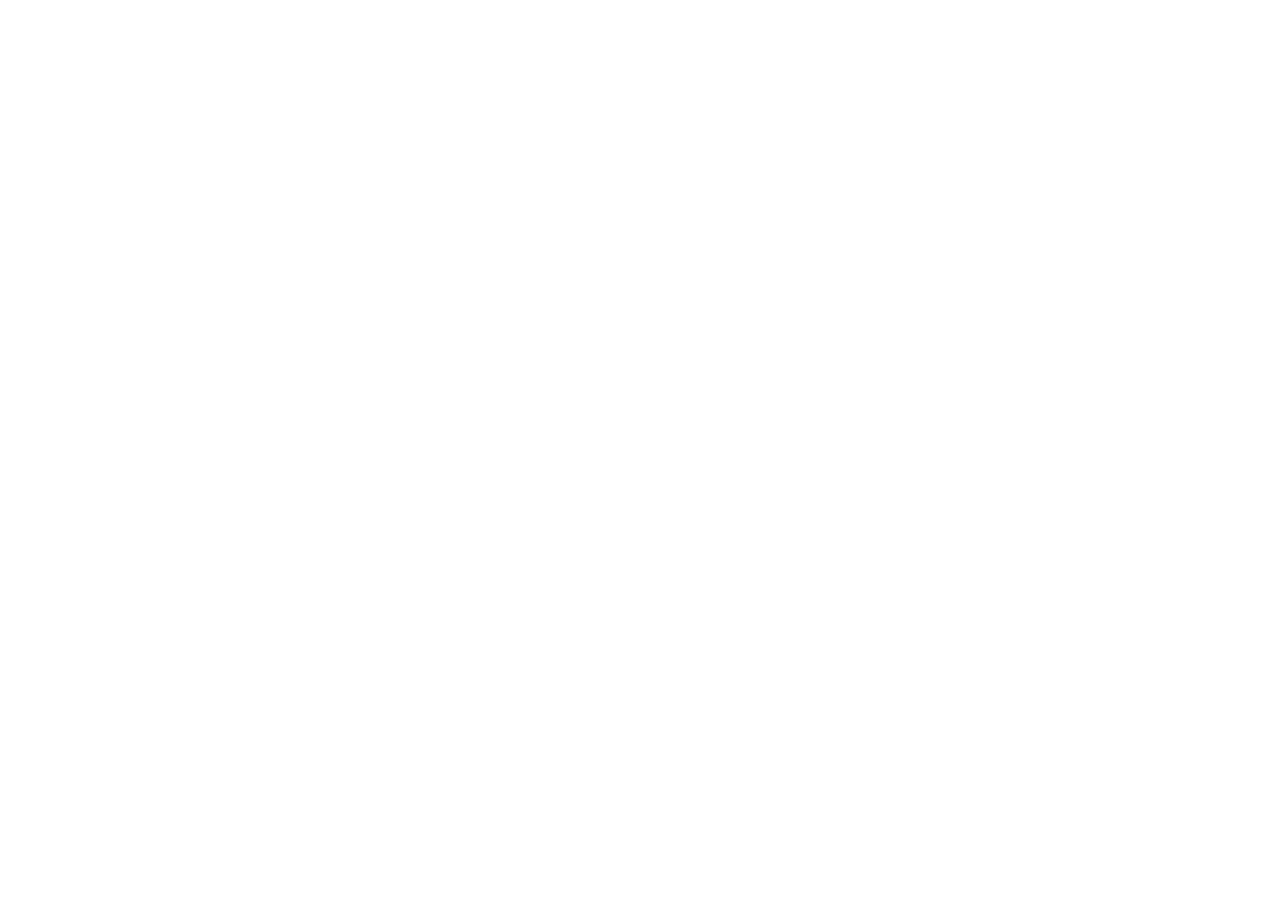
==== index.html @ 6bf263c2 "created project files" ====
<!DOCTYPE html>
<html lang="en">
  <head>
    <meta charset="UTF-8">
    <meta name="description" content="Portfolio Website">
    <meta name="viewport" content="width=device-width, initial-scale=1.0">
    <link rel="stylesheet" href="/assets/css/style.css">
    <title>WhiteTech Portfolio</title>
  </head>
<body>
</body>
</html>
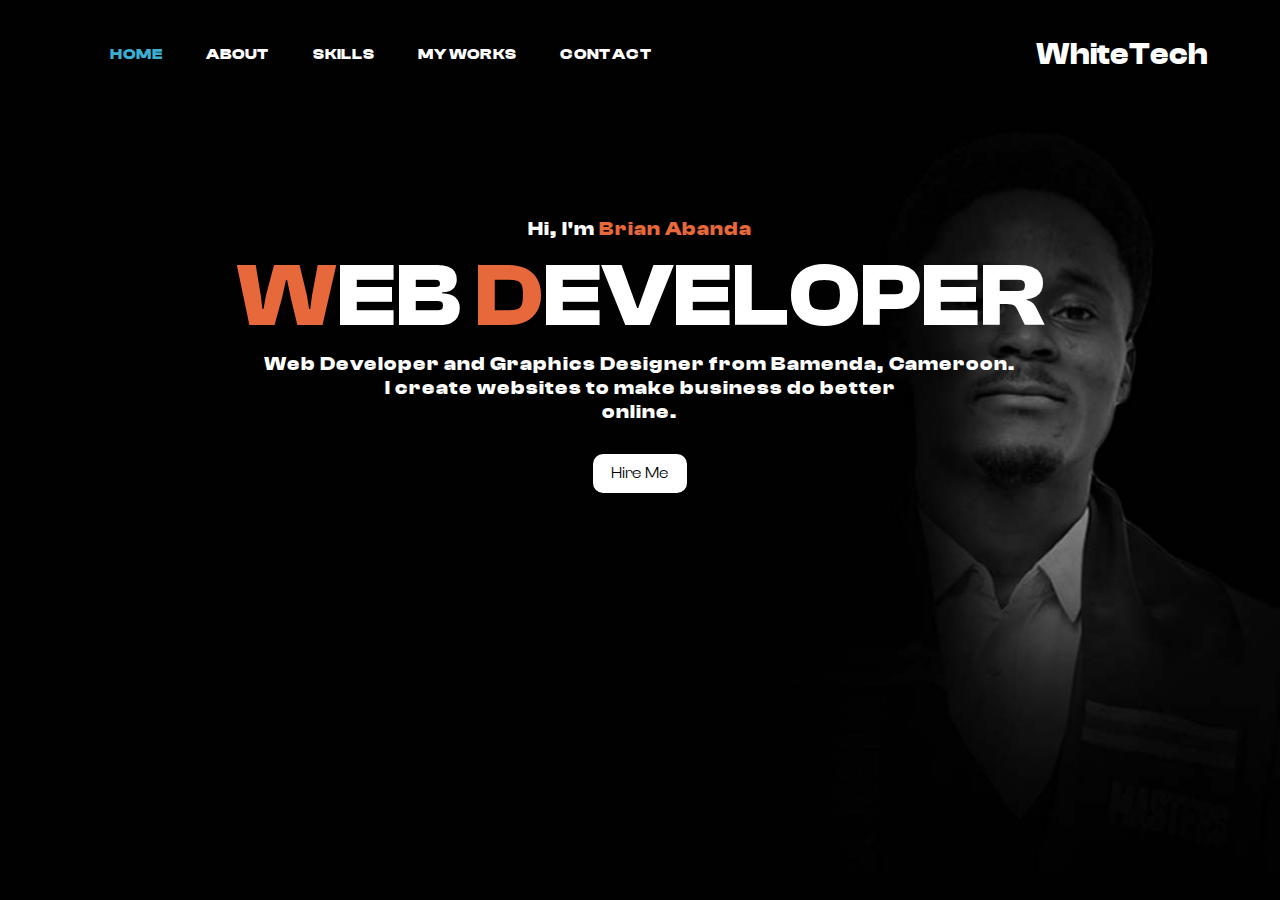
==== commit 31071659: "created hero/home_page section..... html and css" ====
--- a/index.html
+++ b/index.html
@@ -8,5 +8,35 @@
     <title>WhiteTech Portfolio</title>
   </head>
 <body>
+
+  <!--HERO SECTION -->
+  <div class="main">
+    <div class="navbar">
+      <ul>
+        <li><a href="#" class="active">HOME</a></li>
+        <li><a href="#">ABOUT</a></li>
+        <li><a href="#">SKILLS</a></li>
+        <li><a href="#">MY WORKS</a></li>
+        <li><a href="#">CONTACT</a></li>
+      </ul>
+
+      <a class="logo">WhiteTech</a>
+    </div>
+
+    <div class="info">
+      <h3>Hi, I'm <span>Brian Abanda</span></h3>
+      <h1><span>W</span>EB <span>D</span>EVELOPER</h1>
+      <h3>
+        Web Developer and Graphics Designer from Bamenda, Cameroon.
+        <br>I create websites to make business do better <br> online.
+      </h3>
+      <a href="#">Hire Me</a>
+    </div>
+
+    <!--<div class="image">
+      <img src="/assets/images/Brian.jpg" class="boy" alt="brian">
+    </div>-->
+  </div>
+  
 </body>
 </html>--- a/assets/css/style.css
+++ b/assets/css/style.css
@@ -0,0 +1,142 @@
+@import url(../css/clash-display.css);
+
+:root {
+    --c-dark: #212529;
+    --c-brand: #4e57d4;
+    --c-brand-light: #6970dd;
+    --c-brand-rgb: 78, 87, 212;
+    --c-body: #727272;
+    --font-base: "ClashDisplay", sans-serif;
+    --box-shadow: 0px 15px 25px rgb(0,0,0,0.08);
+    --transition: all 0.5s ease;
+}
+
+* {
+    padding: 0;
+    margin: 0;
+    box-sizing: border-box;
+}
+
+/* HERO SECTION */
+.main {
+    background-image: url(/assets/images/background1.jpg);
+    background-size: cover;
+    background-repeat: no-repeat;
+    width: 100%;
+    background-color: white;
+    height: 100vh;
+    position: relative;
+    font-family: var(--font-base);
+}
+
+.navbar {
+    width: 86%;
+    display: flex;
+    margin: auto;
+    padding: 15px 0;
+    align-items: center;
+    justify-content: space-between;
+}
+
+.navbar .logo {
+    width: 14%;
+    cursor: pointer;
+    /*margin-top: -3%;*/
+    margin-top: 20px;
+    color: white;
+    font-weight: bold;
+    font-size: 30px;
+}
+/*
+ul {
+    margin-top: -4%;
+}
+*/
+
+ul li {
+    list-style: none;
+    display: inline-flex;
+    padding: 10px 20px;
+    margin-top: 20px;
+}
+
+ul li a {
+    font-size: 16px;
+    font-weight: bold;
+    text-decoration: none;
+    color: rgb(255, 255, 255);
+    /*margin-top: -3%;*/
+    transition: var(--transition);
+}
+
+ul li a.active {
+    color: rgb(59, 174, 209);
+}
+
+ul li a:hover:not(.active) {
+    color: rgb(230, 104, 59);
+}
+
+/* INFO */
+
+.info {
+    /*margin-left: 7%;
+    margin-top: 10%;*/
+   text-align: center;
+    align-items: center;
+    margin-top: 10%;
+}
+
+.info h1 {
+    font-size: 90px;
+    color: rgb(255, 255, 255);
+}
+
+.info h3 {
+    font-size: 20px;
+    letter-spacing: 1px;
+    line-height: 24px;
+    color: white;
+}
+
+.info span {
+    color: rgb(230, 104, 59);
+}
+
+.info a {
+    text-decoration: none;
+    color: #000000;
+    background-color: rgb(255, 255, 255);
+    margin: 30px 0;
+    padding: 10px 18px;
+    border-radius: 10px;
+    display: inline-block;
+    transition: var(--transition);
+}
+
+.info a:hover {
+    background-color: rgb(59, 174, 209);
+    color: white;
+}
+/*
+.image {
+    width: 25%;
+    height: 50%;
+    position: absolute;
+    right: 100px;
+    bottom: 15%;
+}
+
+.image img {
+    position: absolute;
+    height: 140%;
+    left: 40%;
+    transform: translate(-60%);
+    bottom: 0;
+    transition: left 2s ease;
+}
+
+.image:hover .boy {
+    left: 50%;
+}
+*/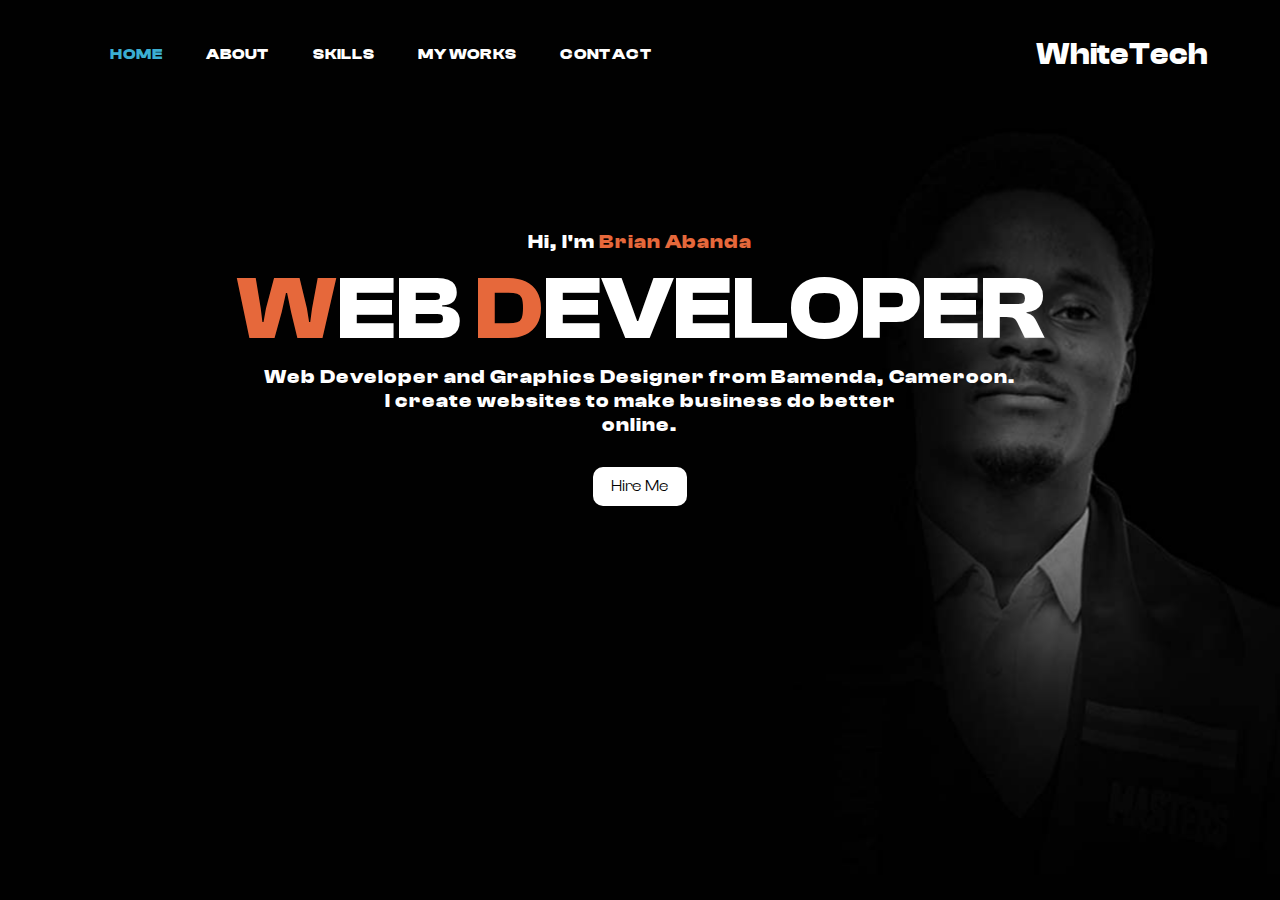
==== commit e36473bf: "added about html and css page and also modified the home page" ====
--- a/index.html
+++ b/index.html
@@ -4,7 +4,7 @@
     <meta charset="UTF-8">
     <meta name="description" content="Portfolio Website">
     <meta name="viewport" content="width=device-width, initial-scale=1.0">
-    <link rel="stylesheet" href="/assets/css/style.css">
+    <link rel="stylesheet" href="/assets/css/home.css">
     <title>WhiteTech Portfolio</title>
   </head>
 <body>
@@ -14,7 +14,7 @@
     <div class="navbar">
       <ul>
         <li><a href="#" class="active">HOME</a></li>
-        <li><a href="#">ABOUT</a></li>
+        <li><a href="/about.html">ABOUT</a></li>
         <li><a href="#">SKILLS</a></li>
         <li><a href="#">MY WORKS</a></li>
         <li><a href="#">CONTACT</a></li>
--- a/assets/css/home.css
+++ b/assets/css/home.css
@@ -0,0 +1,142 @@
+@import url(../css/clash-display.css);
+
+:root {
+    --c-dark: #212529;
+    --c-brand: #4e57d4;
+    --c-brand-light: #6970dd;
+    --c-brand-rgb: 78, 87, 212;
+    --c-body: #727272;
+    --font-base: "ClashDisplay", sans-serif;
+    --box-shadow: 0px 15px 25px rgb(0,0,0,0.08);
+    --transition: all 0.5s ease;
+}
+
+* {
+    padding: 0;
+    margin: 0;
+    box-sizing: border-box;
+}
+
+/* HERO SECTION */
+.main {
+    background-image: url(/assets/images/background1.jpg);
+    background-size: cover;
+    background-repeat: no-repeat;
+    width: 100%;
+    background-color: white;
+    height: 100vh;
+    position: relative;
+    font-family: var(--font-base);
+}
+
+.navbar {
+    width: 86%;
+    display: flex;
+    margin: auto;
+    padding: 15px 0;
+    align-items: center;
+    justify-content: space-between;
+}
+
+.navbar .logo {
+    width: 14%;
+    cursor: pointer;
+    /*margin-top: -3%;*/
+    margin-top: 20px;
+    color: white;
+    font-weight: bold;
+    font-size: 30px;
+}
+/*
+ul {
+    margin-top: -4%;
+}
+*/
+
+ul li {
+    list-style: none;
+    display: inline-flex;
+    padding: 10px 20px;
+    margin-top: 20px;
+}
+
+ul li a {
+    font-size: 16px;
+    font-weight: bold;
+    text-decoration: none;
+    color: rgb(255, 255, 255);
+    /*margin-top: -3%;*/
+    transition: var(--transition);
+}
+
+ul li a.active {
+    color: rgb(59, 174, 209);
+}
+
+ul li a:hover:not(.active) {
+    color: rgb(230, 104, 59);
+}
+
+/* INFO */
+
+.info {
+    /*margin-left: 7%;
+    margin-top: 10%;*/
+    text-align: center;
+    align-items: center;
+    margin-top: 11%;
+}
+
+.info h1 {
+    font-size: 90px;
+    color: rgb(255, 255, 255);
+}
+
+.info h3 {
+    font-size: 20px;
+    letter-spacing: 1px;
+    line-height: 24px;
+    color: white;
+}
+
+.info span {
+    color: rgb(230, 104, 59);
+}
+
+.info a {
+    text-decoration: none;
+    color: #000000;
+    background-color: rgb(255, 255, 255);
+    margin: 30px 0;
+    padding: 10px 18px;
+    border-radius: 10px;
+    display: inline-block;
+    transition: var(--transition);
+}
+
+.info a:hover {
+    background-color: rgb(59, 174, 209);
+    color: white;
+}
+/*
+.image {
+    width: 25%;
+    height: 50%;
+    position: absolute;
+    right: 100px;
+    bottom: 15%;
+}
+
+.image img {
+    position: absolute;
+    height: 140%;
+    left: 40%;
+    transform: translate(-60%);
+    bottom: 0;
+    transition: left 2s ease;
+}
+
+.image:hover .boy {
+    left: 50%;
+}
+*/